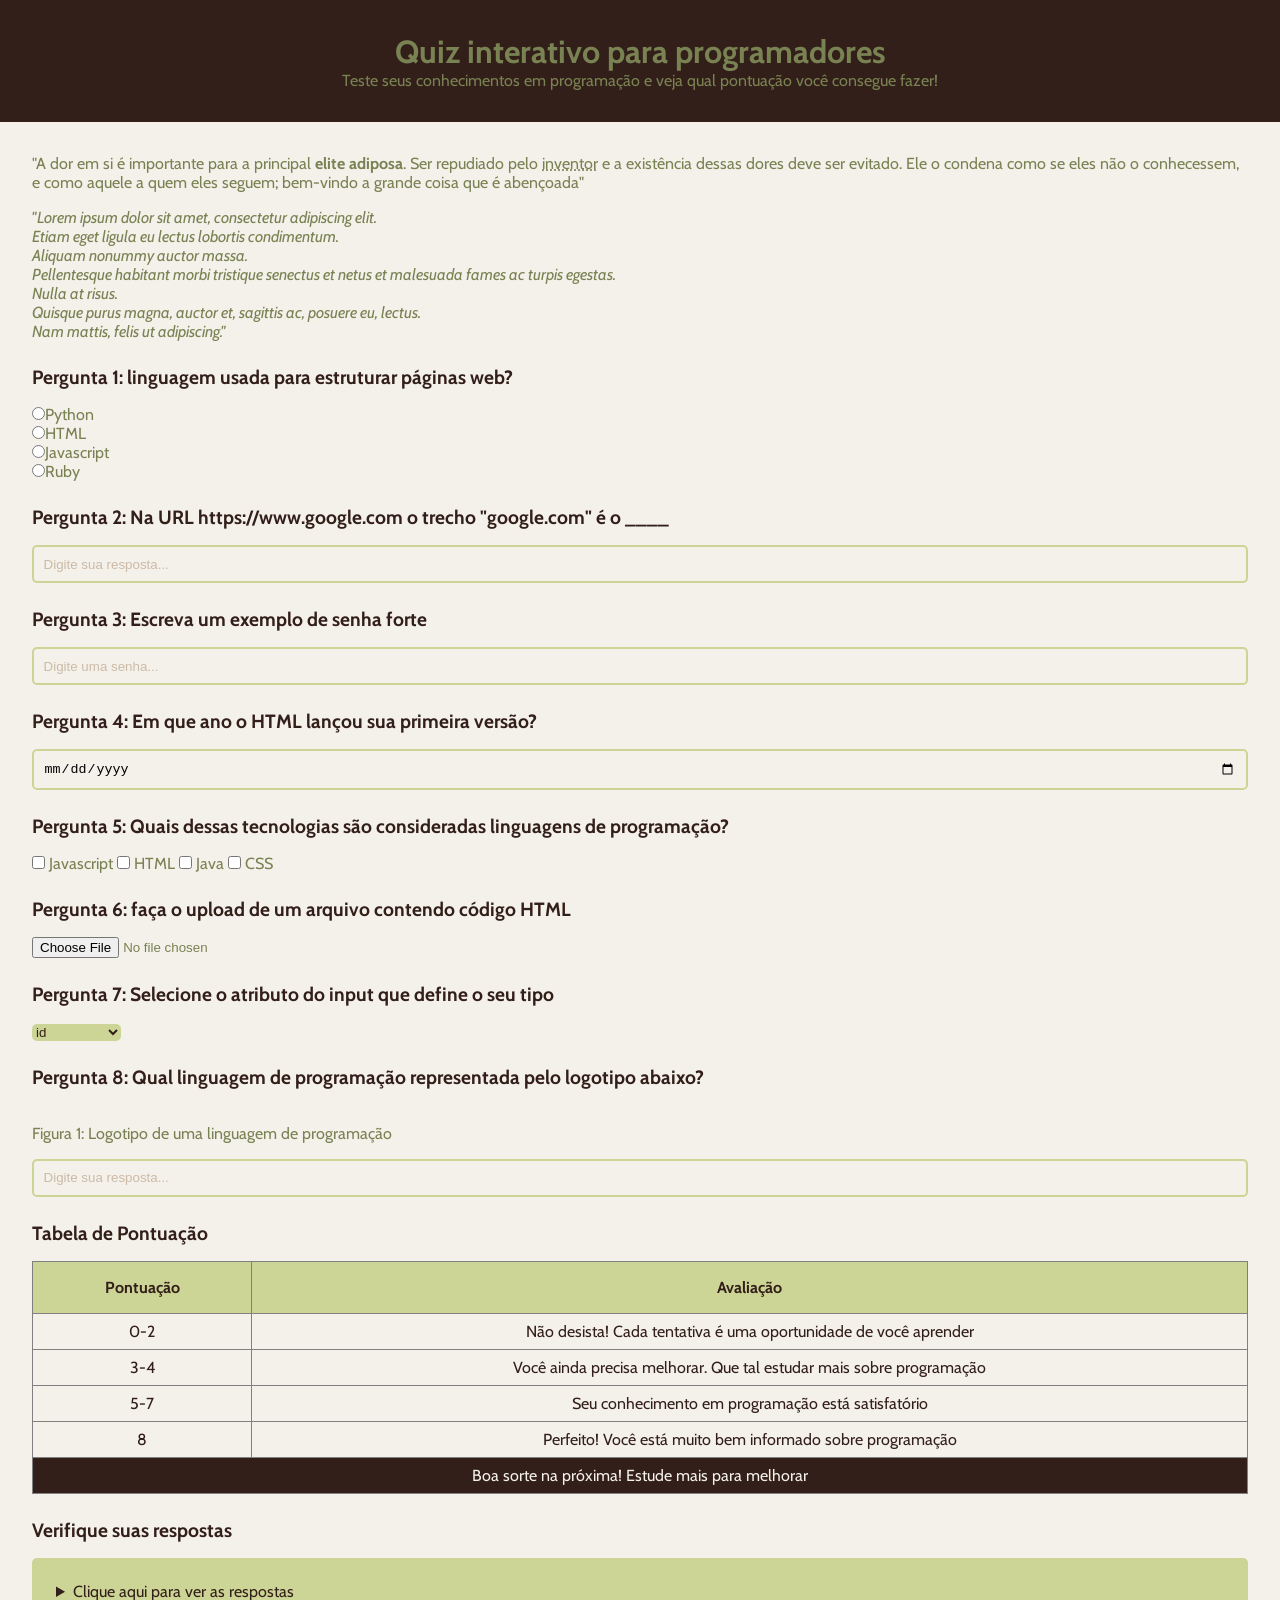
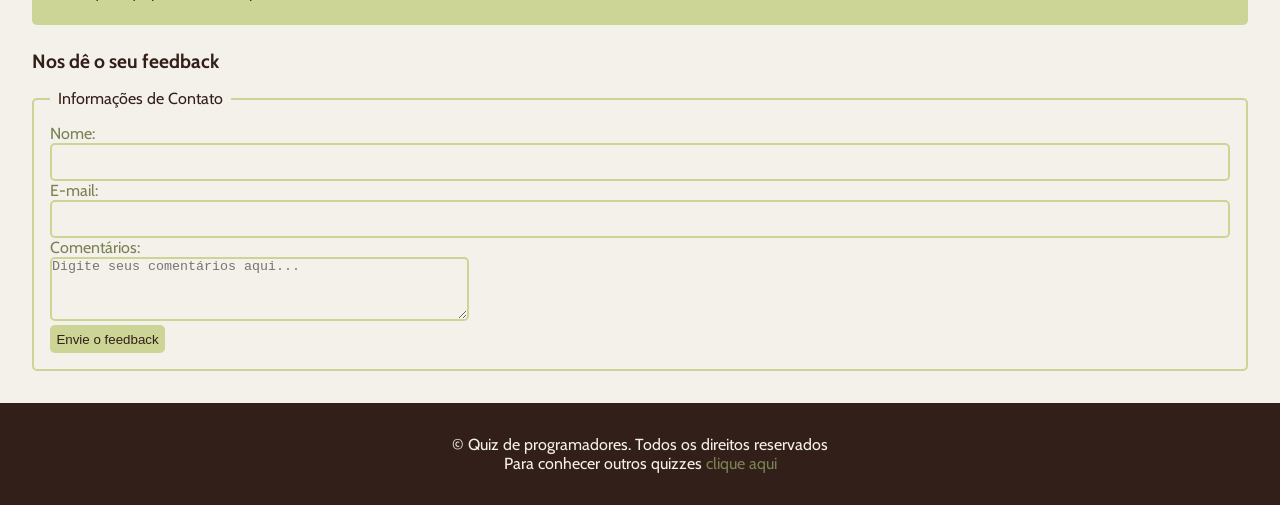
==== index.html @ 62e58091 "base structure" ====
<!DOCTYPE html>

<html>
    <!--head é onde fica todos os metadados do site-->
    <head>
        <title>Quiz Para Programadores</title>
        <meta name="description" content="Se nao acertar todas é burrão">
        <link rel="stylesheet" href="assets/css/style.css">
    </head>

    <body>
        <header>
            <h1>Quiz interativo para programadores</h1>
            <p>Teste seus conhecimentos em programação  e veja qual pontuação você consegue fazer!</p>
        </header>
        <main>
            <!--Isso é um comentário, não aparece no site-->
            <section>
                <p>"A dor em si é importante para a principal <strong>elite adiposa</strong>. 
                    Ser repudiado pelo <abbr title="Deus">inventor</abbr> e a existência dessas dores deve ser evitado. 
                    Ele o condena como se eles não o conhecessem, e como aquele a quem eles seguem; 
                    bem-vindo a grande coisa que é abençoada"</p>
                    
                    <p> <em> "Lorem ipsum dolor sit amet, consectetur adipiscing elit. <br> 
                        Etiam eget ligula eu lectus lobortis condimentum. <br>
                        Aliquam nonummy auctor massa. <br>
                        Pellentesque habitant morbi tristique senectus et netus et malesuada fames ac turpis egestas. <br>
                        Nulla at risus. <br>
                        Quisque purus magna, auctor et, sagittis ac, posuere eu, lectus. <br>
                        Nam mattis, felis ut adipiscing." </em> </p>
            </section>
            <!--Pergunta 1: múltipla escolha-->
            <section>
                <h2>Pergunta 1: linguagem usada para estruturar páginas web?</h2>
                <form action="">
                    <input type="radio" value="Python" id="p1a" name="pergunta1"><label for="p1a">Python</label><br>
                    <input type="radio" value="HTML" id="p1b" name="pergunta1"><label for="p1b">HTML</label><br>
                    <input type="radio" value="C" id="p1c" name="pergunta1"><label for="p1c">Javascript</label><br>
                    <input type="radio" value="Java" id="p1d" name="pergunta1"><label for="p1d">Ruby</label><br>
                    <!--Aqui o name serve para tornar as opções parte de um grupo
                        Se eu selecionar uma opção e depois escolher outra
                        a primeira será desmarcada automaticamente-->
                </form>
            </section>
            <!--Pergunta 2: texto-->
            <section>
                <h2>Pergunta 2: Na URL https://www.google.com o trecho "google.com" é o ____</h2>
                <form>
                    <input type="text" id="p2" name="pergunta2" placeholder="Digite sua resposta...">
                </form>
            </section>
            <!--Pergunta 3: senha-->
            <section>
                <h2>Pergunta 3: Escreva um exemplo de senha forte</h2>
                <form>
                    <input type="password" id="p3" name="pergunta3" placeholder="Digite uma senha...">
                </form>
            </section>
            <!--Pergunta 4: data-->
            <section>
                <h2>Pergunta 4: Em que ano o HTML lançou sua primeira versão?</h2>
                <form>
                    <input type="date" id="p4" name="pergunta4">
                </form>
            </section>
            <!--Pergunta 5: seleção múltipla-->
            <section>
                <h2>Pergunta 5: Quais dessas tecnologias são consideradas linguagens de programação?</h2>
                <form>
                    <input type="checkbox" id="p5a" name="pergunta5" value="Javascript">
                    <label for="p5a">Javascript</label>
                    <input type="checkbox" id="p5b" name="pergunta5" value="HTML">
                    <label for="p5b">HTML</label>
                    <input type="checkbox" id="p5c" name="pergunta5" value="Java">
                    <label for="p5c">Java</label>
                    <input type="checkbox" id="p5d" name="pergunta5" value="CSS">
                    <label for="p5d">CSS</label>
                </form>
            </section>
            <!--Pergunta 6: upload de arquivo-->
            <section>
                <h2>Pergunta 6: faça o upload de um arquivo contendo código HTML</h2>
                <form>
                    <input type="file" id="p6" name="pergunta6">
                </form>
            </section> 
            <!--Pergunta 7: menu suspenso-->
            <section>
                <h2>Pergunta 7: Selecione o atributo do input que define o seu tipo</h2>
                <form>
                    <select name="pergunta7" id="p7">
                        <option value="id">id</option>
                        <option value="type">type</option>
                        <option value="placeholder">placeholder</option>
                    </select>
                </form>
            </section>
            <!--Pergunta 8: imagem-->
            <section>
                <h2>Pergunta 8: Qual linguagem de programação representada pelo logotipo abaixo?</h2>
                <figure>
                    <img src="https://imgs.search.brave.com/G7x5KQ2BQ4GxVv2SQUKAU-a5Y1bkLTF4227unS4gInw/rs:fit:500:0:0:0/g:ce/aHR0cHM6Ly9tZW1v/cnlub3Rmb3VuZC5j/b20vd3AtY29udGVu/dC91cGxvYWRzL2ph/dmEtZHVrZS5wbmc" alt="">
                    <figcaption>Figura 1: Logotipo de uma linguagem de programação</figcaption>
                </figure>
                <input type="text" id="p8" name="pergunta8" placeholder="Digite sua resposta...">
            </section>
            <!--Tabela de Pontuação-->
            <section>
                <h2>Tabela de Pontuação</h2>
                <table border="1">
                    <thead>
                        <tr>
                            <th>Pontuação</th>
                            <th>Avaliação</th>
                        </tr>
                    </thead>
                    <tbody>
                        <tr>
                            <td>0-2</td>
                            <td>Não desista! Cada tentativa é uma oportunidade de você aprender</td>
                        </tr>
                        <tr>
                            <td>3-4</td>
                            <td>Você ainda precisa melhorar. Que tal estudar mais sobre programação</td>
                        </tr>
                        <tr>
                            <td>5-7</td>
                            <td>Seu conhecimento em programação está satisfatório</td>
                        </tr>
                        <tr>
                            <td>8</td>
                            <td>Perfeito! Você está muito bem informado sobre programação</td>
                        </tr>
                    </tbody>
                    <tfoot>
                        <tr>
                            <!--colspan serve para dizer quantas colunas serão ocupadas-->
                            <td colspan="2">Boa sorte na próxima! Estude mais para melhorar</td>
                        </tr>
                    </tfoot>
                </table>
            </section>
            <!--Lista de Respostas-->
            <section>
                <h2>Verifique suas respostas</h2>
                <details>
                    <summary>Clique aqui para ver as respostas</summary>
                    <ol>
                        <li>HTML</li>
                        <li>Domínio</li>
                        <li>Ab23!kao8Anmd#</li>
                        <li>1991</li>
                        <li>Javascript, Java</li>
                        <li>Arquivo deve ter extensão .html</li>
                        <li>type</li>
                        <li>Java</li>
                    </ol>
                </details>
            </section>
            <!--Formulário de Feedback-->
            <section>
                <h2>Nos dê o seu feedback</h2>
                <form>
                    <fieldset>
                        <legend>Informações de Contato</legend>
                        <label for="name">Nome:</label>
                        <input type="text" id="name" name="name"><br>
                        <label for="email">E-mail:</label>
                        <input type="email" id="email" name="email"><br>
                        <label for="comentarios">Comentários:</label><br>
                        <textarea id="comentarios" name="comentarios" rows="4" cols="50" placeholder="Digite seus comentários aqui..."></textarea><br>
                        <button onclick="alert('Feedback Enviado')">Envie o feedback</button>
                    </fieldset>
                </form>
            </section>
        </main>
        <footer>
            <p class="paragrafo-footer">&copy; Quiz de programadores. Todos os direitos reservados</p>
            <p class="paragrafo-footer">Para conhecer outros quizzes <a href="https://google.com" target="_blank">clique aqui</a></p>
            <!--O href também pode ser um arquivo .html-->
        </footer>
    </body>
</html>
---- assets/css/style.css ----
/* ESTILIZAÇÃO EXTERNA */

@import url('https://fonts.googleapis.com/css2?family=Cabin:ital,wght@0,400..700;1,400..700&family=Playwrite+NL+Guides&display=swap');

* {
    margin: 0;
    padding: 0;
    box-sizing: border-box;
}

body {
    background-color: #f4f0ea;
    color: #798252;
    font-family: "Cabin", sans-serif;
    font-weight: 400;
}

header {
    padding: 2rem;
    background-color: #331f19;
    text-align: center;
}

main {
    padding: 2rem;
    display: flex;
    flex-direction: column;
    gap: 1.5rem;
}

section {
    display: flex;
    flex-direction: column;
    gap: 1rem;
}

h2 {
    color: #331f19;
    font-size: 1.2rem;
}

input[type="radio"], input[type="checkbox"] {
    accent-color: #ccd595;
}

input[type="text"], input[type="password"], input[type="date"], input[type="email"] {
    width: 100%;
    padding: 0.6rem;
    border: 2px solid #ccd595;
    outline: none;
    border-radius: 5px;
    background-color: transparent;
}

input::placeholder {
    color: #cbbba7;
}

select {
    cursor: pointer;
    background-color: #ccd595;
    color: #331f19;
    border-radius: 5px;
    border: none;
    outline: none;
}

img {
    width: 20rem;
    border-radius: 5px;
}

table {
    width: 100%;
    border-collapse: collapse;
}

th {
    background-color: #ccd595;
    color: #331f19;
    padding: 1rem;
}

td {
    color: #331f19;
    padding: 0.5rem;
    text-align: center;
}

tfoot td {
    background-color: #331f19;
    color: #f4f0ea;
}

details {
    background-color: #ccd595;
    border-radius: 5px;
    padding: 1rem;
}

summary {
    color: #331f19;
    margin: 0.5rem;
    cursor: pointer;
}

ol {
    margin-left: 1.5rem;
}

ol li {
    padding: 0.2rem;
}

fieldset {
    border: 2px solid #ccd595;
    border-radius: 5px;
    padding: 1rem;
}

legend {
    color: #331f19;
    /*       ⭣ vertical */
    padding: 0 0.5rem;
    /*          ⭡ horizontal */
}

textarea {
    outline: none;
    border-radius: 5px;
    border: 2px solid #ccd595;
    background-color: transparent;
}

button {
    background-color: #ccd595;
    border: none;
    padding: 0.4rem;
    color: #331f19;
    border-radius: 5px;
    cursor: pointer;
}

footer {
    background-color: #331f19;
    padding: 2rem;
    text-align: center;
}

.paragrafo-footer {
    color: #f4f0ea;
}

footer a {
    text-decoration: none;
    color: #798252;
}



/* ESTILIZAÇÃO EXTERNA */





/* ESTILIAÇÃO INTERNA */

/*

<head>
    ...
    ...
    <style>
        h1 {
            color: green;
            font-size: 70px
        }
        p {
            color: green;
        }
    </style>
</head>

*/

/* ESTILIAÇÃO INTERNA */





/* ESTILIZAÇÃO INLINE */

/*

<h1 style="color: green;">Quiz interativo para programadores</h1>

<p style="color: green;">Teste seus conhecimentos em programação  e veja qual pontuação você consegue fazer!</p>

<p style="color: green;">Quiz de programadores. Todos os direitos reservados</p>

*/

/* ESTILIZAÇÃO INLINE */
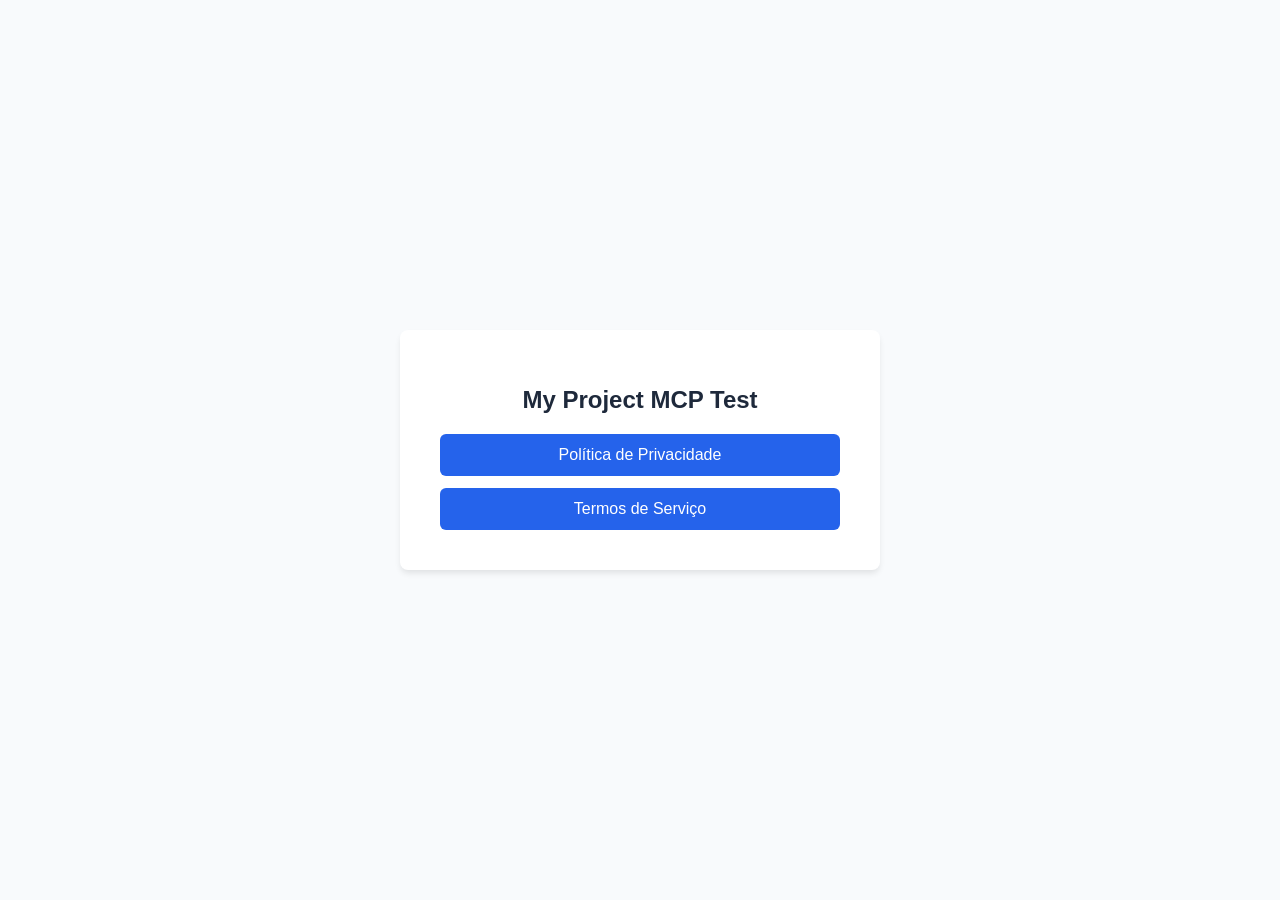
==== commit 577192fd: "Google OAuth privacy & terms" ====
--- a/index.html
+++ b/index.html
@@ -1,183 +1,50 @@
 <!DOCTYPE html>
-
-<html>
-    <!--head é onde fica todos os metadados do site-->
-    <head>
-        <title>Quiz Para Programadores</title>
-        <meta name="description" content="Se nao acertar todas é burrão">
-        <link rel="stylesheet" href="assets/css/style.css">
-    </head>
-
-    <body>
-        <header>
-            <h1>Quiz interativo para programadores</h1>
-            <p>Teste seus conhecimentos em programação  e veja qual pontuação você consegue fazer!</p>
-        </header>
-        <main>
-            <!--Isso é um comentário, não aparece no site-->
-            <section>
-                <p>"A dor em si é importante para a principal <strong>elite adiposa</strong>. 
-                    Ser repudiado pelo <abbr title="Deus">inventor</abbr> e a existência dessas dores deve ser evitado. 
-                    Ele o condena como se eles não o conhecessem, e como aquele a quem eles seguem; 
-                    bem-vindo a grande coisa que é abençoada"</p>
-                    
-                    <p> <em> "Lorem ipsum dolor sit amet, consectetur adipiscing elit. <br> 
-                        Etiam eget ligula eu lectus lobortis condimentum. <br>
-                        Aliquam nonummy auctor massa. <br>
-                        Pellentesque habitant morbi tristique senectus et netus et malesuada fames ac turpis egestas. <br>
-                        Nulla at risus. <br>
-                        Quisque purus magna, auctor et, sagittis ac, posuere eu, lectus. <br>
-                        Nam mattis, felis ut adipiscing." </em> </p>
-            </section>
-            <!--Pergunta 1: múltipla escolha-->
-            <section>
-                <h2>Pergunta 1: linguagem usada para estruturar páginas web?</h2>
-                <form action="">
-                    <input type="radio" value="Python" id="p1a" name="pergunta1"><label for="p1a">Python</label><br>
-                    <input type="radio" value="HTML" id="p1b" name="pergunta1"><label for="p1b">HTML</label><br>
-                    <input type="radio" value="C" id="p1c" name="pergunta1"><label for="p1c">Javascript</label><br>
-                    <input type="radio" value="Java" id="p1d" name="pergunta1"><label for="p1d">Ruby</label><br>
-                    <!--Aqui o name serve para tornar as opções parte de um grupo
-                        Se eu selecionar uma opção e depois escolher outra
-                        a primeira será desmarcada automaticamente-->
-                </form>
-            </section>
-            <!--Pergunta 2: texto-->
-            <section>
-                <h2>Pergunta 2: Na URL https://www.google.com o trecho "google.com" é o ____</h2>
-                <form>
-                    <input type="text" id="p2" name="pergunta2" placeholder="Digite sua resposta...">
-                </form>
-            </section>
-            <!--Pergunta 3: senha-->
-            <section>
-                <h2>Pergunta 3: Escreva um exemplo de senha forte</h2>
-                <form>
-                    <input type="password" id="p3" name="pergunta3" placeholder="Digite uma senha...">
-                </form>
-            </section>
-            <!--Pergunta 4: data-->
-            <section>
-                <h2>Pergunta 4: Em que ano o HTML lançou sua primeira versão?</h2>
-                <form>
-                    <input type="date" id="p4" name="pergunta4">
-                </form>
-            </section>
-            <!--Pergunta 5: seleção múltipla-->
-            <section>
-                <h2>Pergunta 5: Quais dessas tecnologias são consideradas linguagens de programação?</h2>
-                <form>
-                    <input type="checkbox" id="p5a" name="pergunta5" value="Javascript">
-                    <label for="p5a">Javascript</label>
-                    <input type="checkbox" id="p5b" name="pergunta5" value="HTML">
-                    <label for="p5b">HTML</label>
-                    <input type="checkbox" id="p5c" name="pergunta5" value="Java">
-                    <label for="p5c">Java</label>
-                    <input type="checkbox" id="p5d" name="pergunta5" value="CSS">
-                    <label for="p5d">CSS</label>
-                </form>
-            </section>
-            <!--Pergunta 6: upload de arquivo-->
-            <section>
-                <h2>Pergunta 6: faça o upload de um arquivo contendo código HTML</h2>
-                <form>
-                    <input type="file" id="p6" name="pergunta6">
-                </form>
-            </section> 
-            <!--Pergunta 7: menu suspenso-->
-            <section>
-                <h2>Pergunta 7: Selecione o atributo do input que define o seu tipo</h2>
-                <form>
-                    <select name="pergunta7" id="p7">
-                        <option value="id">id</option>
-                        <option value="type">type</option>
-                        <option value="placeholder">placeholder</option>
-                    </select>
-                </form>
-            </section>
-            <!--Pergunta 8: imagem-->
-            <section>
-                <h2>Pergunta 8: Qual linguagem de programação representada pelo logotipo abaixo?</h2>
-                <figure>
-                    <img src="https://imgs.search.brave.com/G7x5KQ2BQ4GxVv2SQUKAU-a5Y1bkLTF4227unS4gInw/rs:fit:500:0:0:0/g:ce/aHR0cHM6Ly9tZW1v/cnlub3Rmb3VuZC5j/b20vd3AtY29udGVu/dC91cGxvYWRzL2ph/dmEtZHVrZS5wbmc" alt="">
-                    <figcaption>Figura 1: Logotipo de uma linguagem de programação</figcaption>
-                </figure>
-                <input type="text" id="p8" name="pergunta8" placeholder="Digite sua resposta...">
-            </section>
-            <!--Tabela de Pontuação-->
-            <section>
-                <h2>Tabela de Pontuação</h2>
-                <table border="1">
-                    <thead>
-                        <tr>
-                            <th>Pontuação</th>
-                            <th>Avaliação</th>
-                        </tr>
-                    </thead>
-                    <tbody>
-                        <tr>
-                            <td>0-2</td>
-                            <td>Não desista! Cada tentativa é uma oportunidade de você aprender</td>
-                        </tr>
-                        <tr>
-                            <td>3-4</td>
-                            <td>Você ainda precisa melhorar. Que tal estudar mais sobre programação</td>
-                        </tr>
-                        <tr>
-                            <td>5-7</td>
-                            <td>Seu conhecimento em programação está satisfatório</td>
-                        </tr>
-                        <tr>
-                            <td>8</td>
-                            <td>Perfeito! Você está muito bem informado sobre programação</td>
-                        </tr>
-                    </tbody>
-                    <tfoot>
-                        <tr>
-                            <!--colspan serve para dizer quantas colunas serão ocupadas-->
-                            <td colspan="2">Boa sorte na próxima! Estude mais para melhorar</td>
-                        </tr>
-                    </tfoot>
-                </table>
-            </section>
-            <!--Lista de Respostas-->
-            <section>
-                <h2>Verifique suas respostas</h2>
-                <details>
-                    <summary>Clique aqui para ver as respostas</summary>
-                    <ol>
-                        <li>HTML</li>
-                        <li>Domínio</li>
-                        <li>Ab23!kao8Anmd#</li>
-                        <li>1991</li>
-                        <li>Javascript, Java</li>
-                        <li>Arquivo deve ter extensão .html</li>
-                        <li>type</li>
-                        <li>Java</li>
-                    </ol>
-                </details>
-            </section>
-            <!--Formulário de Feedback-->
-            <section>
-                <h2>Nos dê o seu feedback</h2>
-                <form>
-                    <fieldset>
-                        <legend>Informações de Contato</legend>
-                        <label for="name">Nome:</label>
-                        <input type="text" id="name" name="name"><br>
-                        <label for="email">E-mail:</label>
-                        <input type="email" id="email" name="email"><br>
-                        <label for="comentarios">Comentários:</label><br>
-                        <textarea id="comentarios" name="comentarios" rows="4" cols="50" placeholder="Digite seus comentários aqui..."></textarea><br>
-                        <button onclick="alert('Feedback Enviado')">Envie o feedback</button>
-                    </fieldset>
-                </form>
-            </section>
-        </main>
-        <footer>
-            <p class="paragrafo-footer">&copy; Quiz de programadores. Todos os direitos reservados</p>
-            <p class="paragrafo-footer">Para conhecer outros quizzes <a href="https://google.com" target="_blank">clique aqui</a></p>
-            <!--O href também pode ser um arquivo .html-->
-        </footer>
-    </body>
+<html lang="pt-BR">
+<head>
+    <meta charset="UTF-8">
+    <meta name="viewport" content="width=device-width, initial-scale=1.0">
+    <title>My Project MCP Test</title>
+    <style>
+        body {
+            font-family: -apple-system, BlinkMacSystemFont, "Segoe UI", Roboto, sans-serif;
+            background-color: #f8fafc;
+            color: #1e293b;
+            display: flex;
+            justify-content: center;
+            align-items: center;
+            min-height: 100vh;
+            margin: 0;
+        }
+        .card {
+            background: white;
+            padding: 40px;
+            border-radius: 8px;
+            box-shadow: 0 4px 6px -1px rgba(0,0,0,0.1);
+            text-align: center;
+            max-width: 400px;
+            width: 100%;
+        }
+        h1 { font-size: 1.5rem; margin-bottom: 20px; }
+        .links { display: flex; flex-direction: column; gap: 12px; }
+        a {
+            display: block;
+            padding: 12px;
+            background: #2563eb;
+            color: white;
+            text-decoration: none;
+            border-radius: 6px;
+            font-weight: 500;
+        }
+        a:hover { background: #1d4ed8; }
+    </style>
+</head>
+<body>
+    <div class="card">
+        <h1>My Project MCP Test</h1>
+        <div class="links">
+            <a href="./pages/privacy.html">Política de Privacidade</a>
+            <a href="./pages/terms.html">Termos de Serviço</a>
+        </div>
+    </div>
+</body>
 </html>
